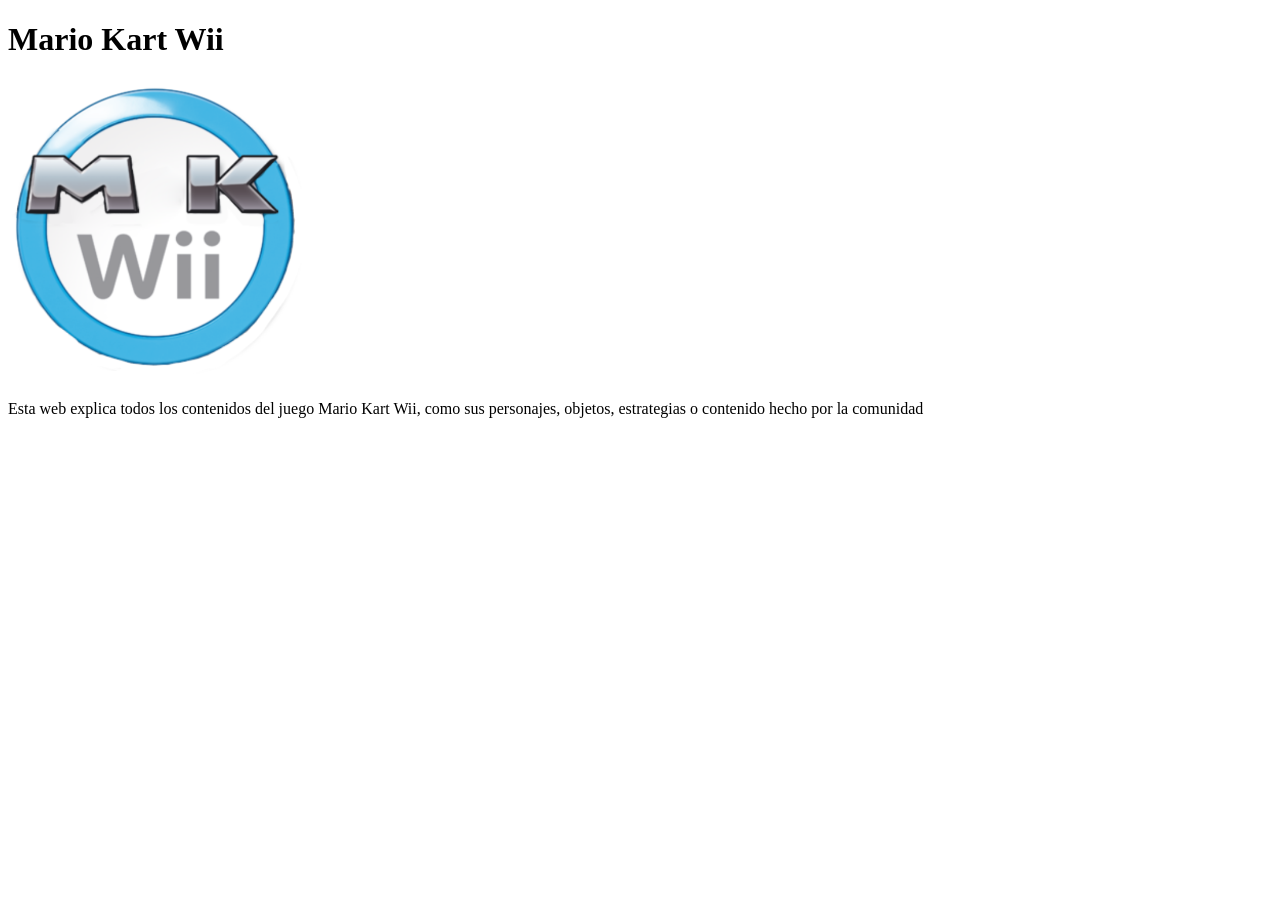
==== index.html @ 3ae0a460 "Creación de la página web" ====
<!DOCTYPE html>
<html lang="es">
<head>
    <meta charset="UTF-8">
    <meta name="viewport" content="width=device-width, initial-scale=1.0">
    <title>Mario Kart Wii</title>
</head>
<body>
    <header>
        <h1>Mario Kart Wii</h1>
        <img src="img/9885db9d9ee078055567f91ba45eabde.png" alt="Logo Mario Kart Wii" height="300">
        <nav></nav>

    </header>

    <main>
        <p>Esta web explica todos los contenidos del juego Mario Kart Wii, como sus personajes, objetos, estrategias o contenido hecho por la comunidad</p>
    </main>

    <footer>

    </footer>
</body>
</html>
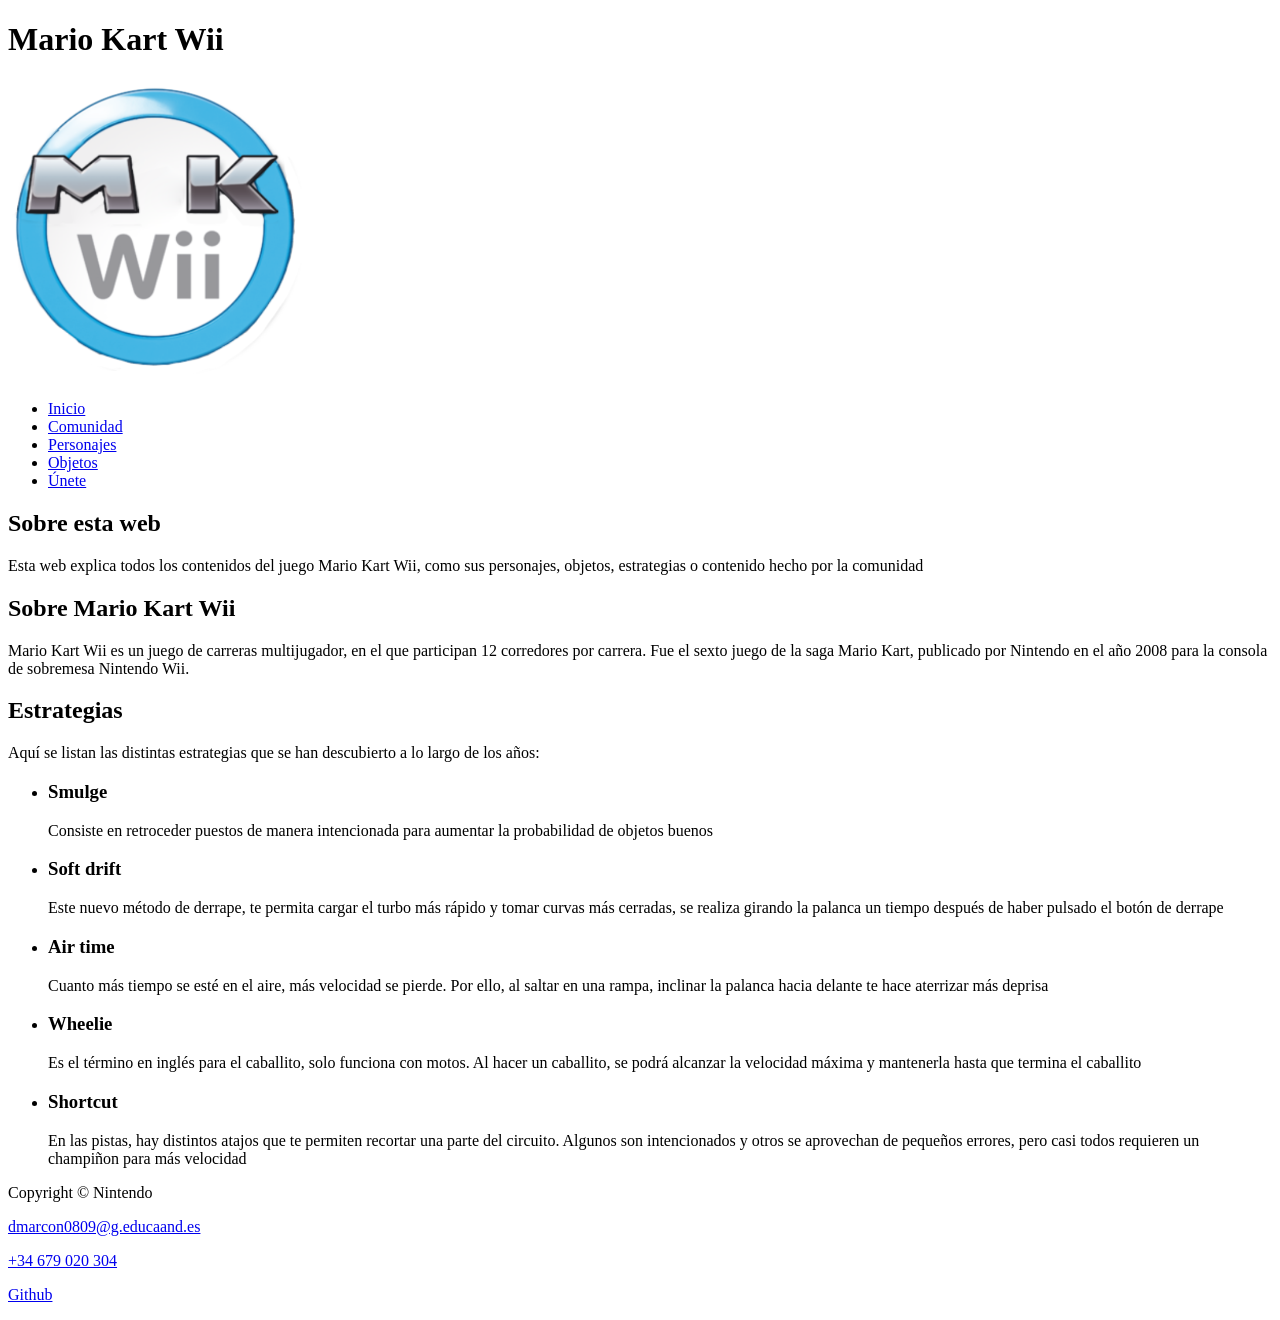
==== commit 68e52c8d: "Página inicial index realizada al completo, se añadió un favicon, se cambiaron los demás nombres de " ====
--- a/index.html
+++ b/index.html
@@ -3,21 +3,72 @@
 <head>
     <meta charset="UTF-8">
     <meta name="viewport" content="width=device-width, initial-scale=1.0">
+    <link rel="icon" href="img/Wii.svg">
     <title>Mario Kart Wii</title>
 </head>
 <body>
     <header>
         <h1>Mario Kart Wii</h1>
         <img src="img/9885db9d9ee078055567f91ba45eabde.png" alt="Logo Mario Kart Wii" height="300">
-        <nav></nav>
+        <nav>
+            <ul>
+                <li><a href="index.html">Inicio</a></li>
+                <li><a href="comunidad.html">Comunidad</a></li>
+                <li><a href="personajes.html">Personajes</a></li>
+                <li><a href="objetos.html">Objetos</a></li>
+                <li><a href="unete.html">Únete</a></li>
+            </ul>
+        </nav>
 
     </header>
 
     <main>
-        <p>Esta web explica todos los contenidos del juego Mario Kart Wii, como sus personajes, objetos, estrategias o contenido hecho por la comunidad</p>
+        <section>
+            <h2>Sobre esta web</h2>
+            <p>Esta web explica todos los contenidos del juego Mario Kart Wii, como sus personajes, objetos, 
+                estrategias o contenido hecho por la comunidad</p>
+        </section>
+
+        <section>
+            <h2>Sobre Mario Kart Wii</h2>
+            <p>Mario Kart Wii es un juego de carreras multijugador, en el que participan 12 corredores por carrera. 
+                Fue el sexto juego de la saga Mario Kart, publicado por Nintendo en el año 2008 para la consola de
+                sobremesa Nintendo Wii. </p>
+        </section>
+
+        <section>
+            <h2>Estrategias</h2>
+            <p>Aquí se listan las distintas estrategias que se han descubierto a lo largo de los años:</p>
+            <ul>
+                <li>
+                    <h3>Smulge</h3>
+                    <p>Consiste en retroceder puestos de manera intencionada para aumentar la probabilidad de objetos buenos</p>
+                </li>
+                <li>
+                    <h3>Soft drift</h3>
+                    <p>Este nuevo método de derrape, te permita cargar el turbo más rápido y tomar curvas más cerradas, se realiza girando la palanca un tiempo después de haber pulsado el botón de derrape</p>
+                </li>
+                <li>
+                    <h3>Air time</h3>
+                    <p>Cuanto más tiempo se esté en el aire, más velocidad se pierde. Por ello, al saltar en una rampa, inclinar la palanca hacia delante te hace aterrizar más deprisa</p>
+                </li>
+                <li>
+                    <h3>Wheelie</h3>
+                    <p>Es el término en inglés para el caballito, solo funciona con motos. Al hacer un caballito, se podrá alcanzar la velocidad máxima y mantenerla hasta que termina el caballito</p>
+                </li>
+                <li>
+                    <h3>Shortcut</h3>
+                    <p>En las pistas, hay distintos atajos que te permiten recortar una parte del circuito. Algunos son intencionados y otros se aprovechan de pequeños errores, pero casi todos requieren un champiñon para más velocidad</p>
+                </li>
+            </ul>
+        </section>
     </main>
 
     <footer>
+        <p>Copyright &copy; Nintendo</p>
+        <p><a href="mailto:dmarcon0809@g.educaand.es">dmarcon0809@g.educaand.es</a></p>
+        <p><a href="tel:+34679020304">+34 679 020 304</a></p>
+        <p><a href="https://github.com/DiegoMartin008">Github</a></p>
 
     </footer>
 </body>
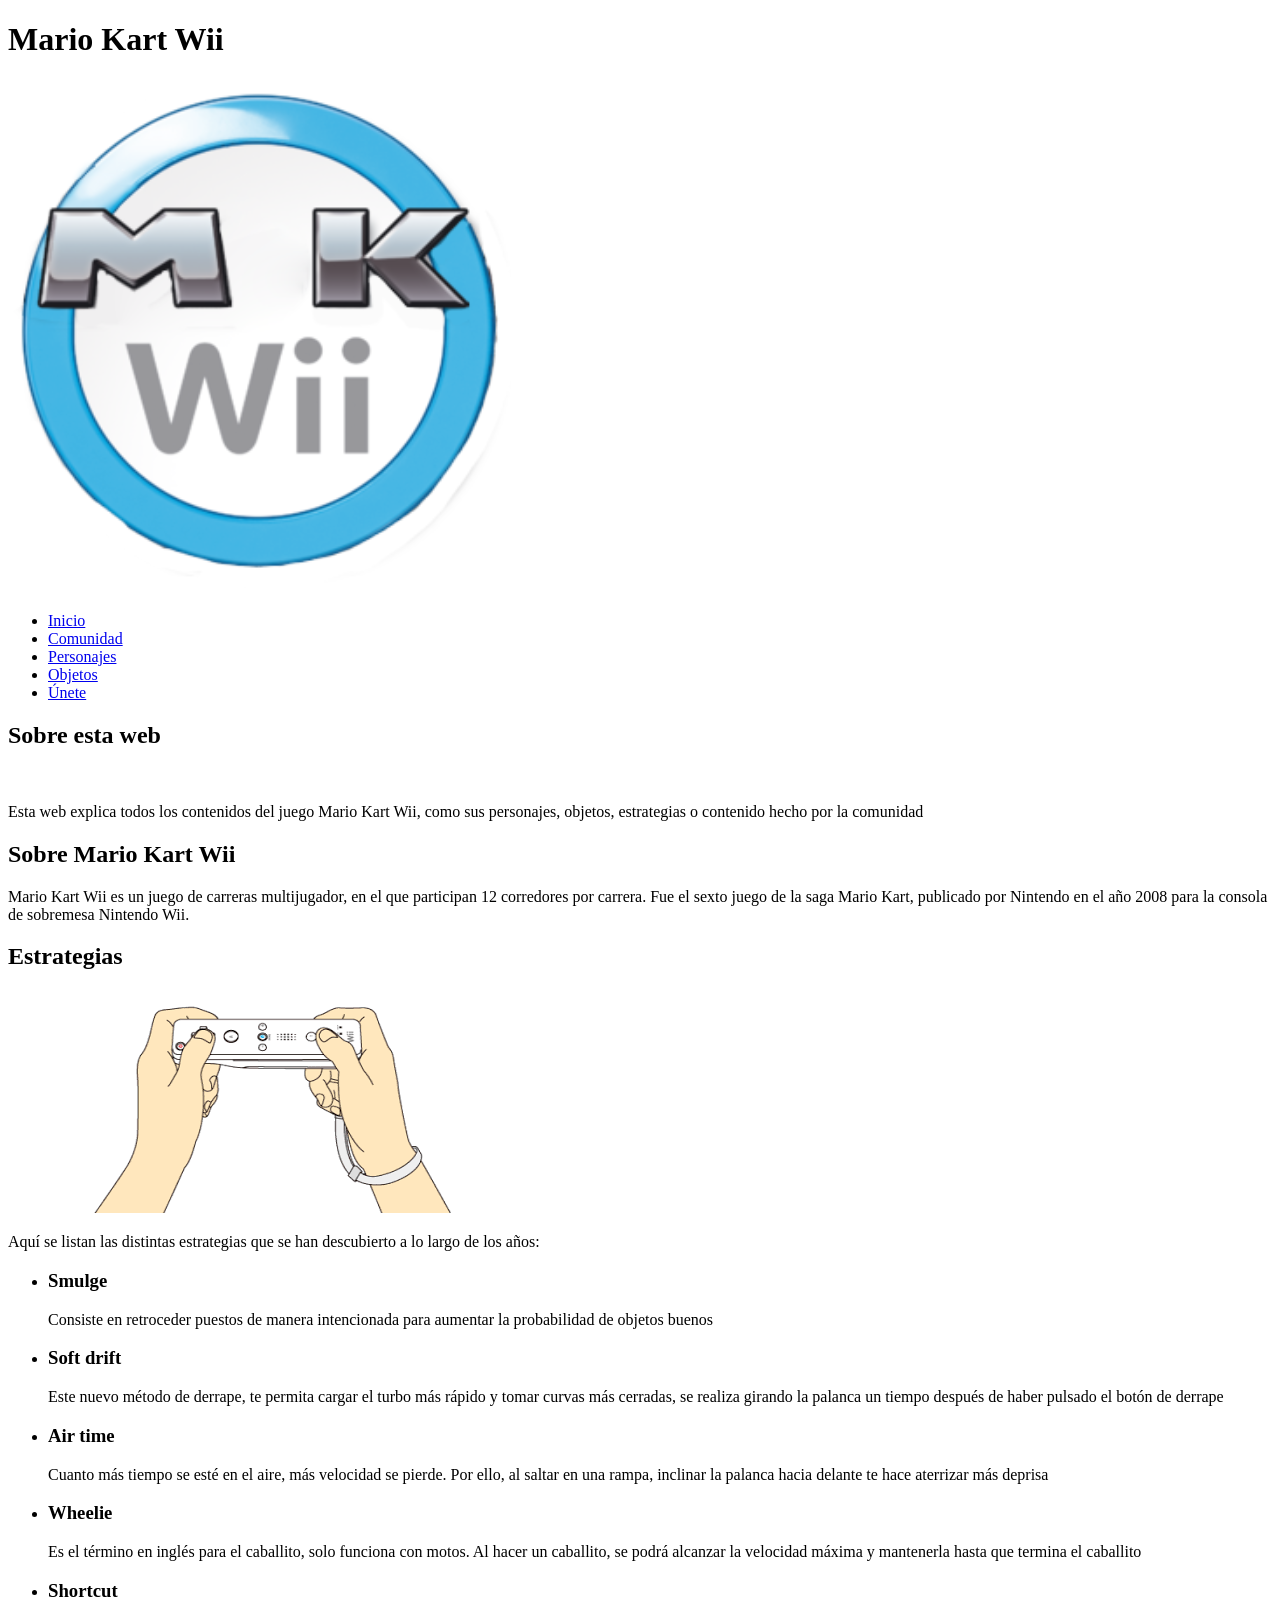
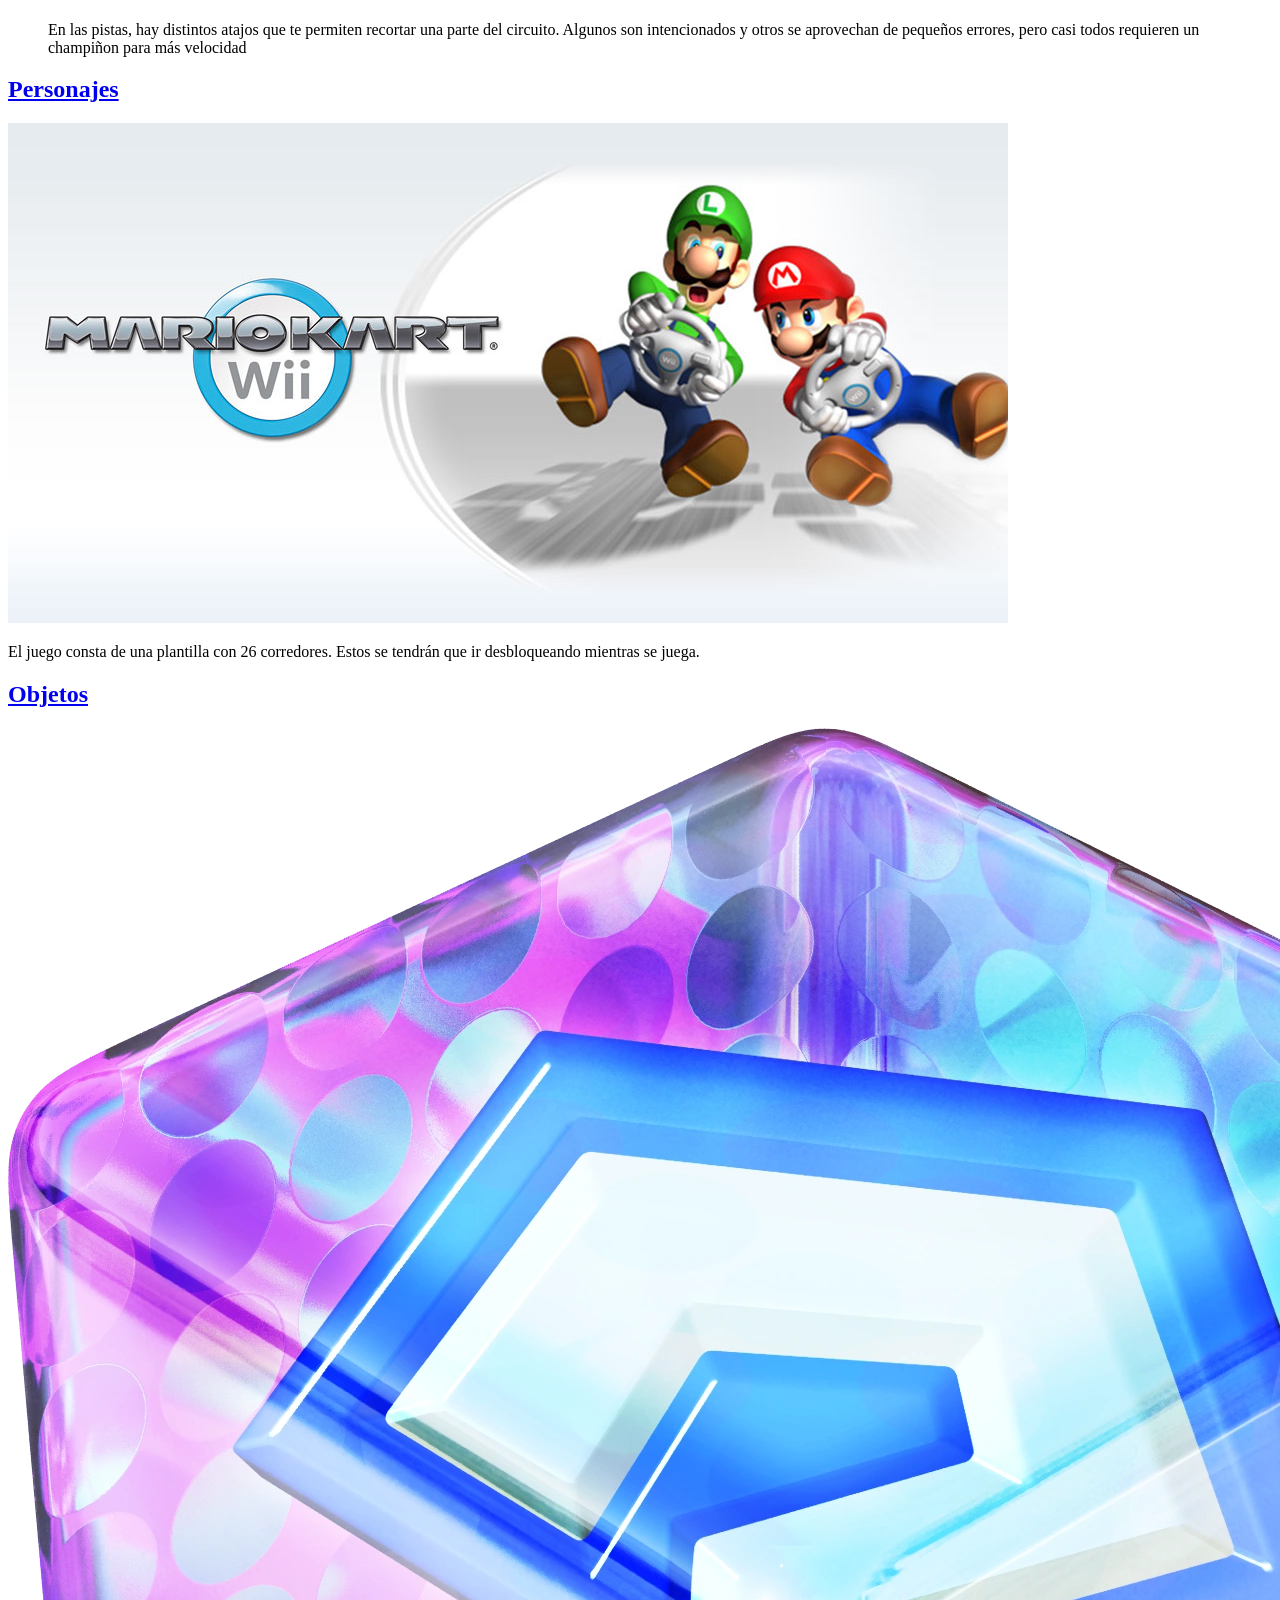
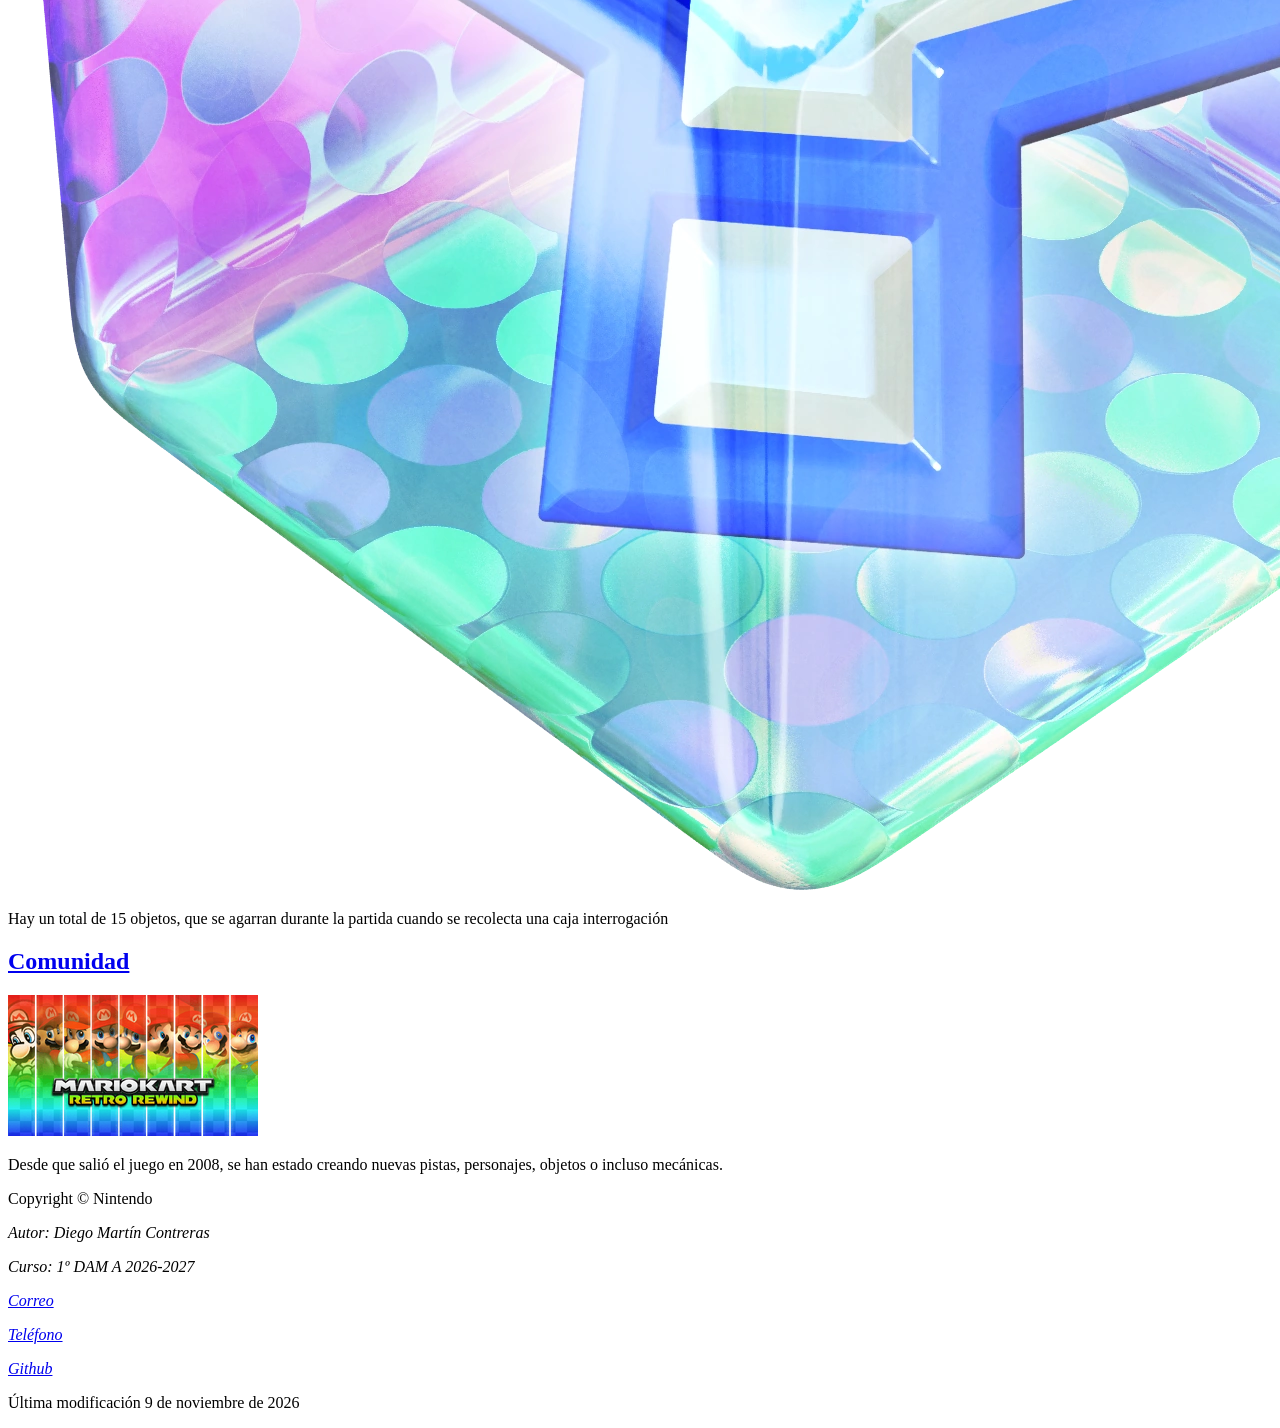
==== commit cc2db3df: "Añadido resúmenes de las demás páginas en el index, 3 imágenes nuevas y un footer más completo" ====
--- a/index.html
+++ b/index.html
@@ -9,7 +9,7 @@
 <body>
     <header>
         <h1>Mario Kart Wii</h1>
-        <img src="img/9885db9d9ee078055567f91ba45eabde.png" alt="Logo Mario Kart Wii" height="300">
+        <img src="img/Mario Kart Wii logo.png" alt="Logo Mario Kart Wii">
         <nav>
             <ul>
                 <li><a href="index.html">Inicio</a></li>
@@ -25,6 +25,7 @@
     <main>
         <section>
             <h2>Sobre esta web</h2>
+            <img src="" alt="">
             <p>Esta web explica todos los contenidos del juego Mario Kart Wii, como sus personajes, objetos, 
                 estrategias o contenido hecho por la comunidad</p>
         </section>
@@ -38,6 +39,7 @@
 
         <section>
             <h2>Estrategias</h2>
+            <img src="img/WiiMote horizontal.png" alt="Mando Wii horizontal">
             <p>Aquí se listan las distintas estrategias que se han descubierto a lo largo de los años:</p>
             <ul>
                 <li>
@@ -62,14 +64,39 @@
                 </li>
             </ul>
         </section>
+
+        <section>
+            <h2><a href="personajes.html">Personajes</a></h2>
+            <img src="img/Mario Kart Wii imagen lanzamiento.jpg" alt="Mario Kart Wii lanzamiento">
+            <p>El juego consta de una plantilla con 26 corredores. Estos se tendrán que ir desbloqueando mientras se juega.</p>
+        </section>
+
+        <section>
+            <h2><a href="objetos.html">Objetos</a></h2>
+            <img src="img/MK8_Item_Box.webp" alt="Mario Kart Wii lanzamiento">
+            <p>Hay un total de 15 objetos, que se agarran durante la partida cuando se recolecta una caja interrogación</p>
+        </section>
+
+        <section>
+            <h2><a href="comunidad.html">Comunidad</a></h2>
+            <img src="img/250px-Retro_Rewind_Cover.png" alt="Mario Kart Wii lanzamiento">
+            <p>Desde que salió el juego en 2008, se han estado creando nuevas pistas, personajes, objetos o incluso mecánicas.</p>
+        </section>
+
+
     </main>
 
     <footer>
         <p>Copyright &copy; Nintendo</p>
-        <p><a href="mailto:dmarcon0809@g.educaand.es">dmarcon0809@g.educaand.es</a></p>
-        <p><a href="tel:+34679020304">+34 679 020 304</a></p>
-        <p><a href="https://github.com/DiegoMartin008">Github</a></p>
+        <address>
+            <p>Autor: Diego Martín Contreras</p>
+            <p>Curso: 1º DAM A 2026-2027</p>
+            <p><a href="mailto:dmarcon0809@g.educaand.es">Correo</a></p>
+            <p><a href="tel:+34679020304">Teléfono</a></p>
+            <p><a href="https://github.com/DiegoMartin008">Github</a></p>
+        </address>
 
+        <p>Última modificación <time datetime="2026-11-9">9 de noviembre de 2026</time></p></p>
     </footer>
 </body>
 </html>
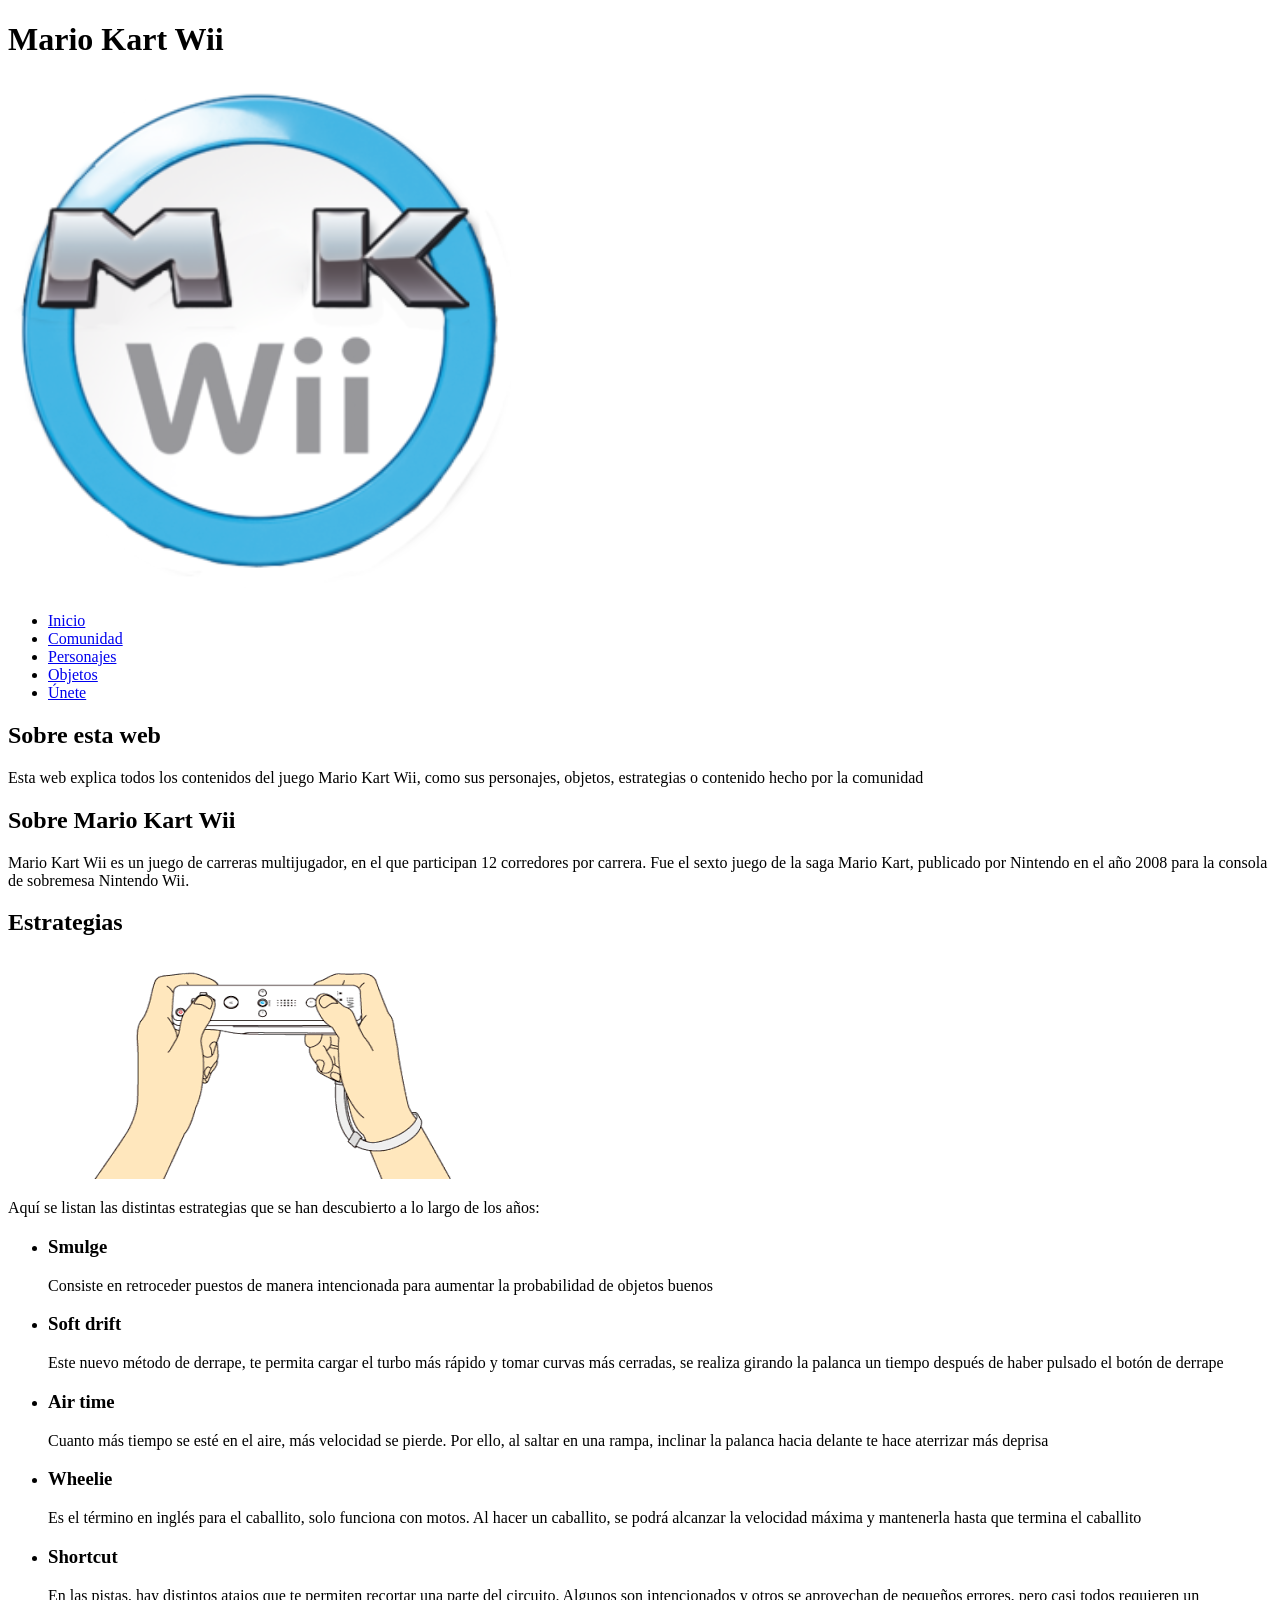
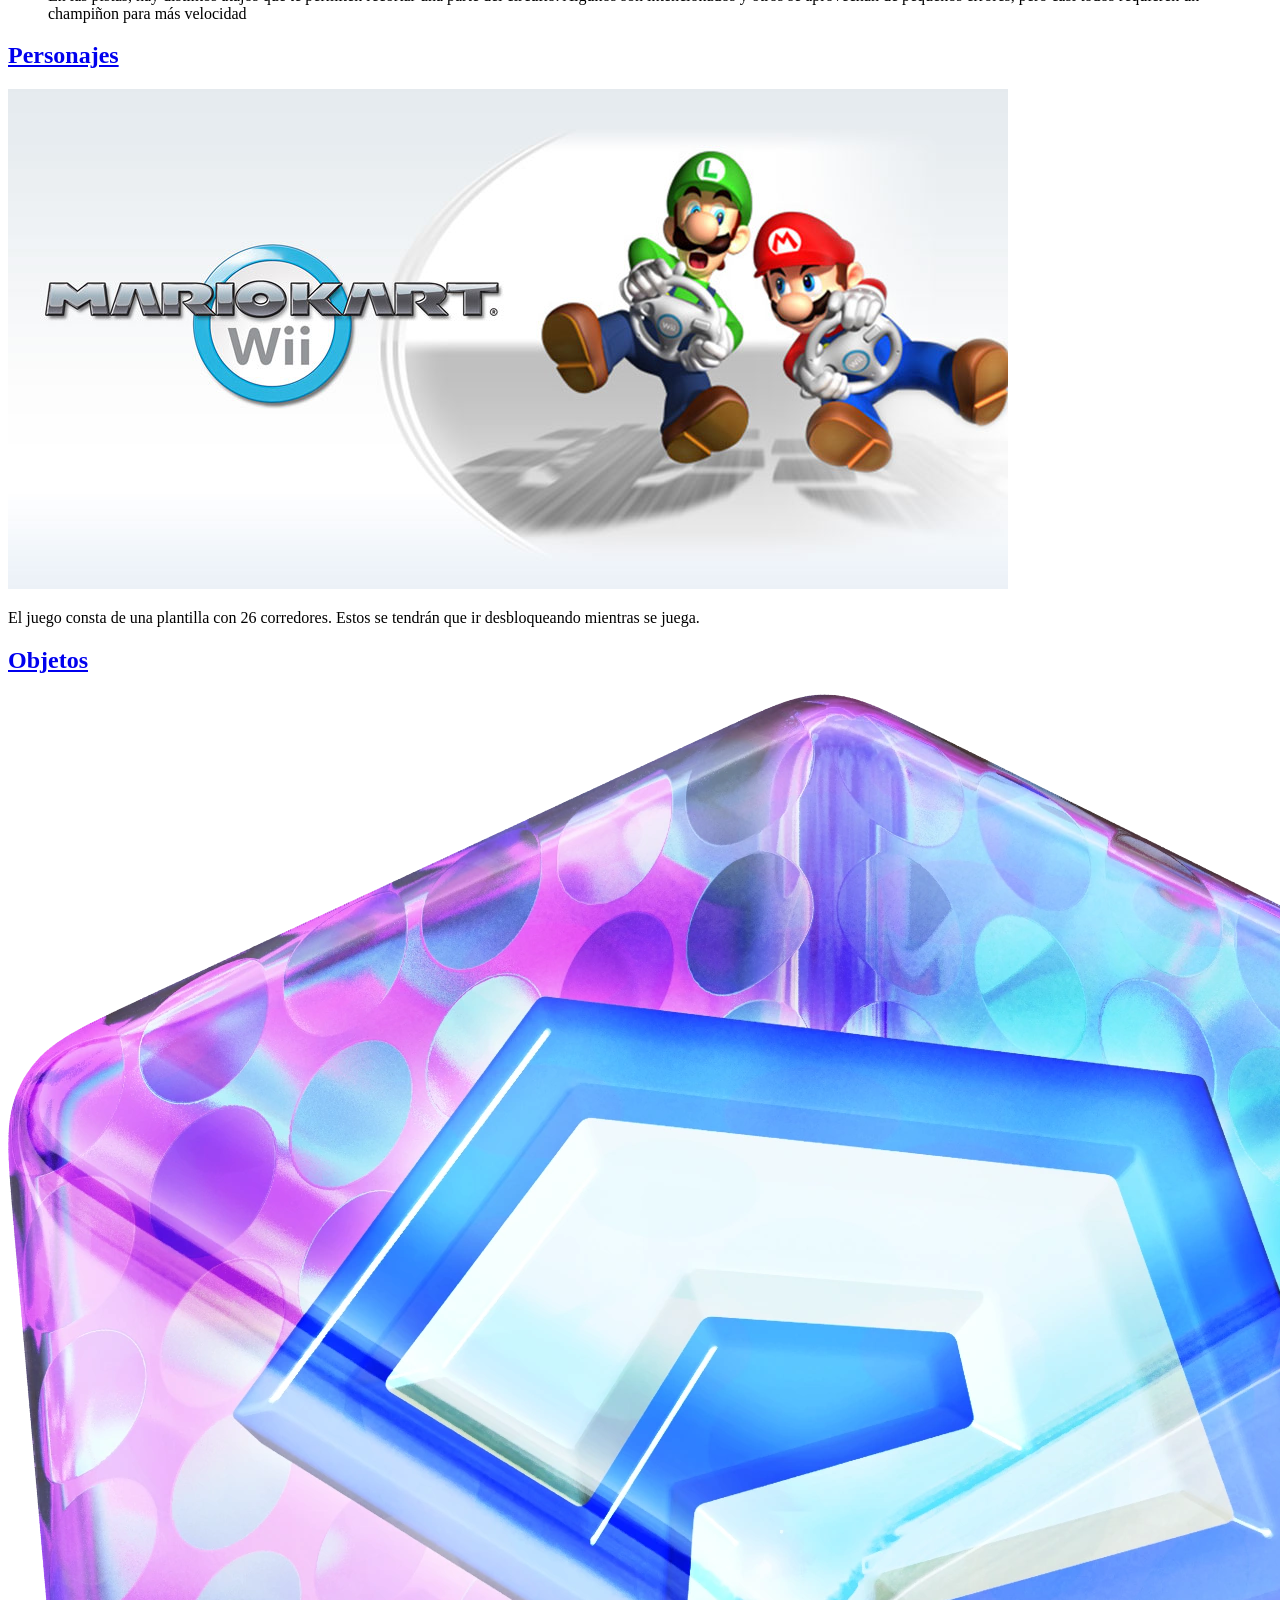
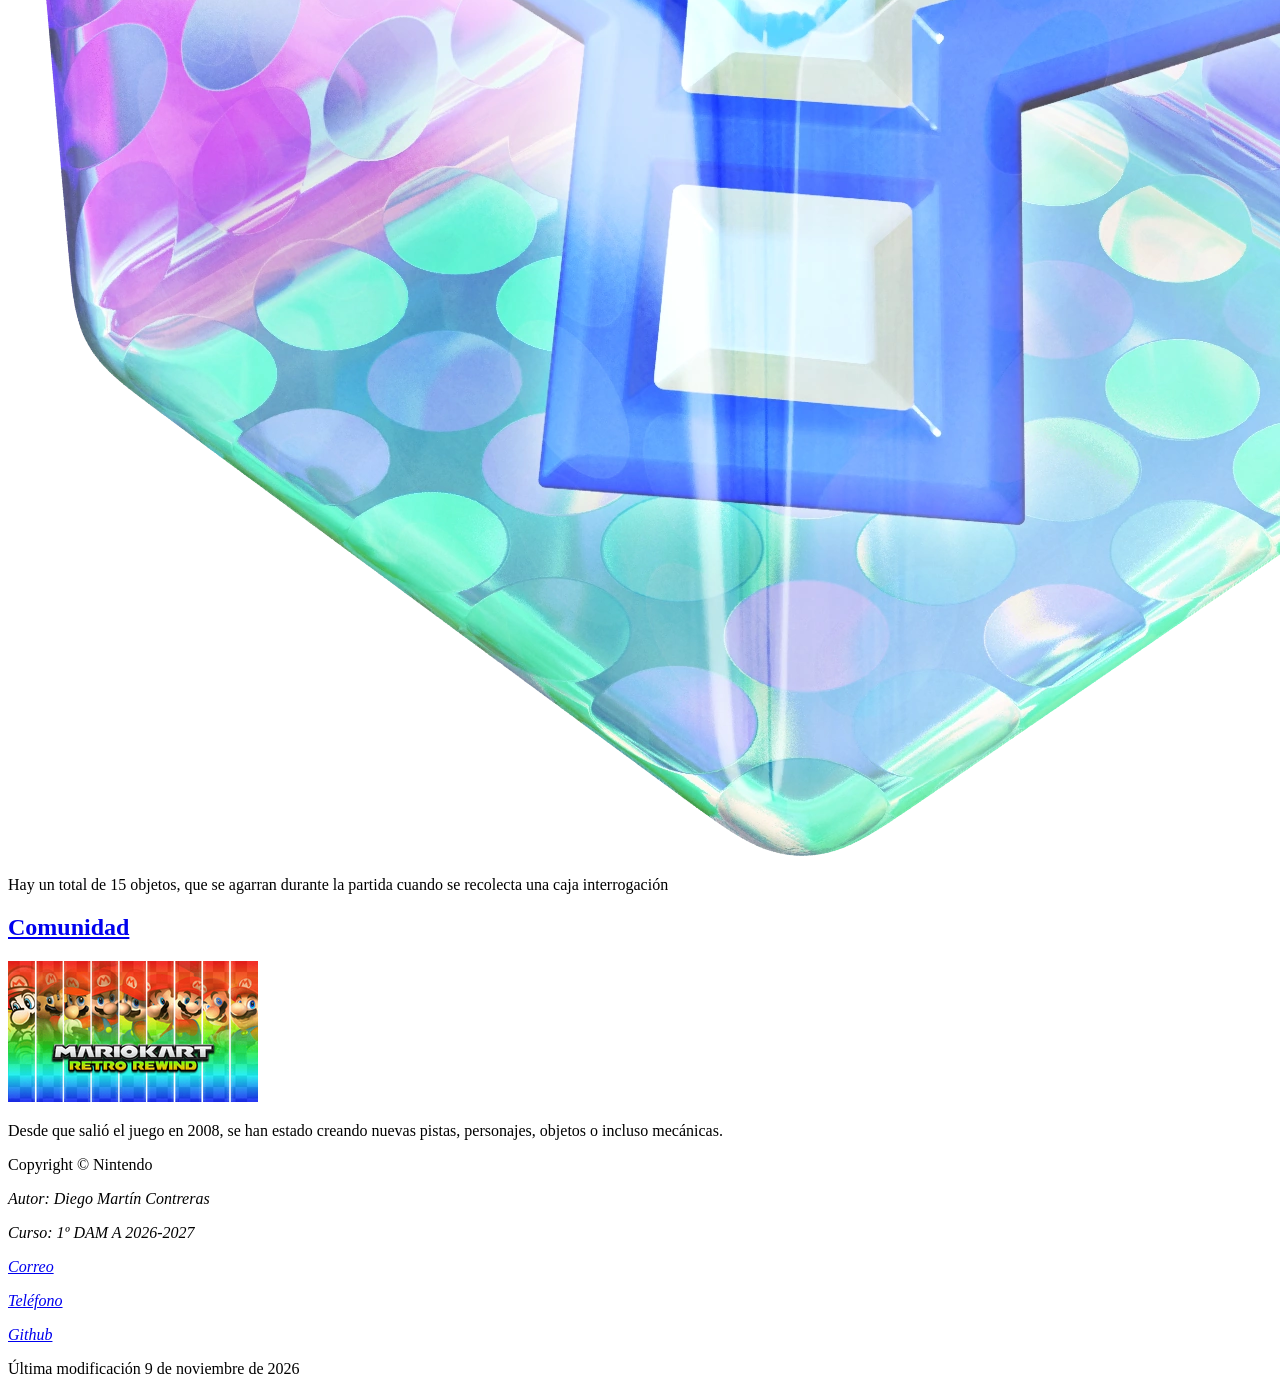
==== commit 6ab234b4: "Añadido el contenido de la página comunidad, todos los elementos de bloque" ====
--- a/index.html
+++ b/index.html
@@ -25,7 +25,6 @@
     <main>
         <section>
             <h2>Sobre esta web</h2>
-            <img src="" alt="">
             <p>Esta web explica todos los contenidos del juego Mario Kart Wii, como sus personajes, objetos, 
                 estrategias o contenido hecho por la comunidad</p>
         </section>
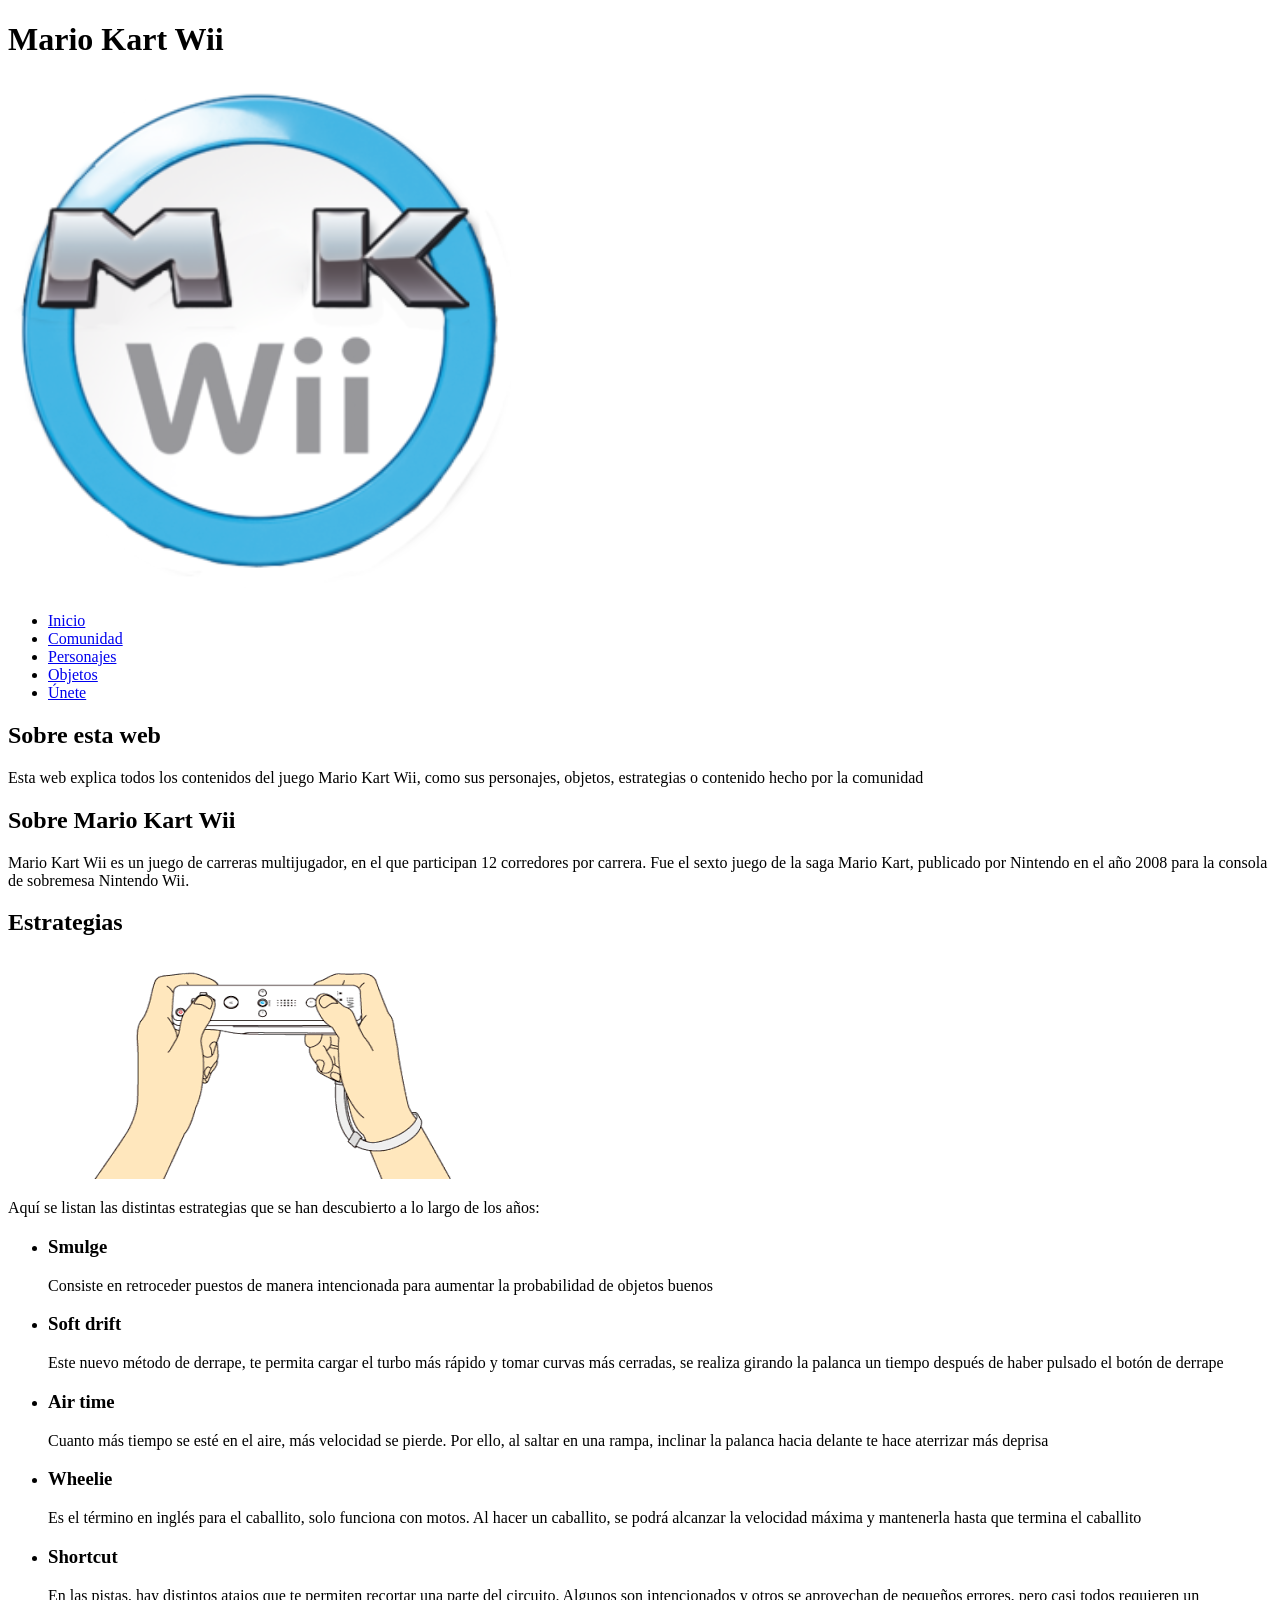
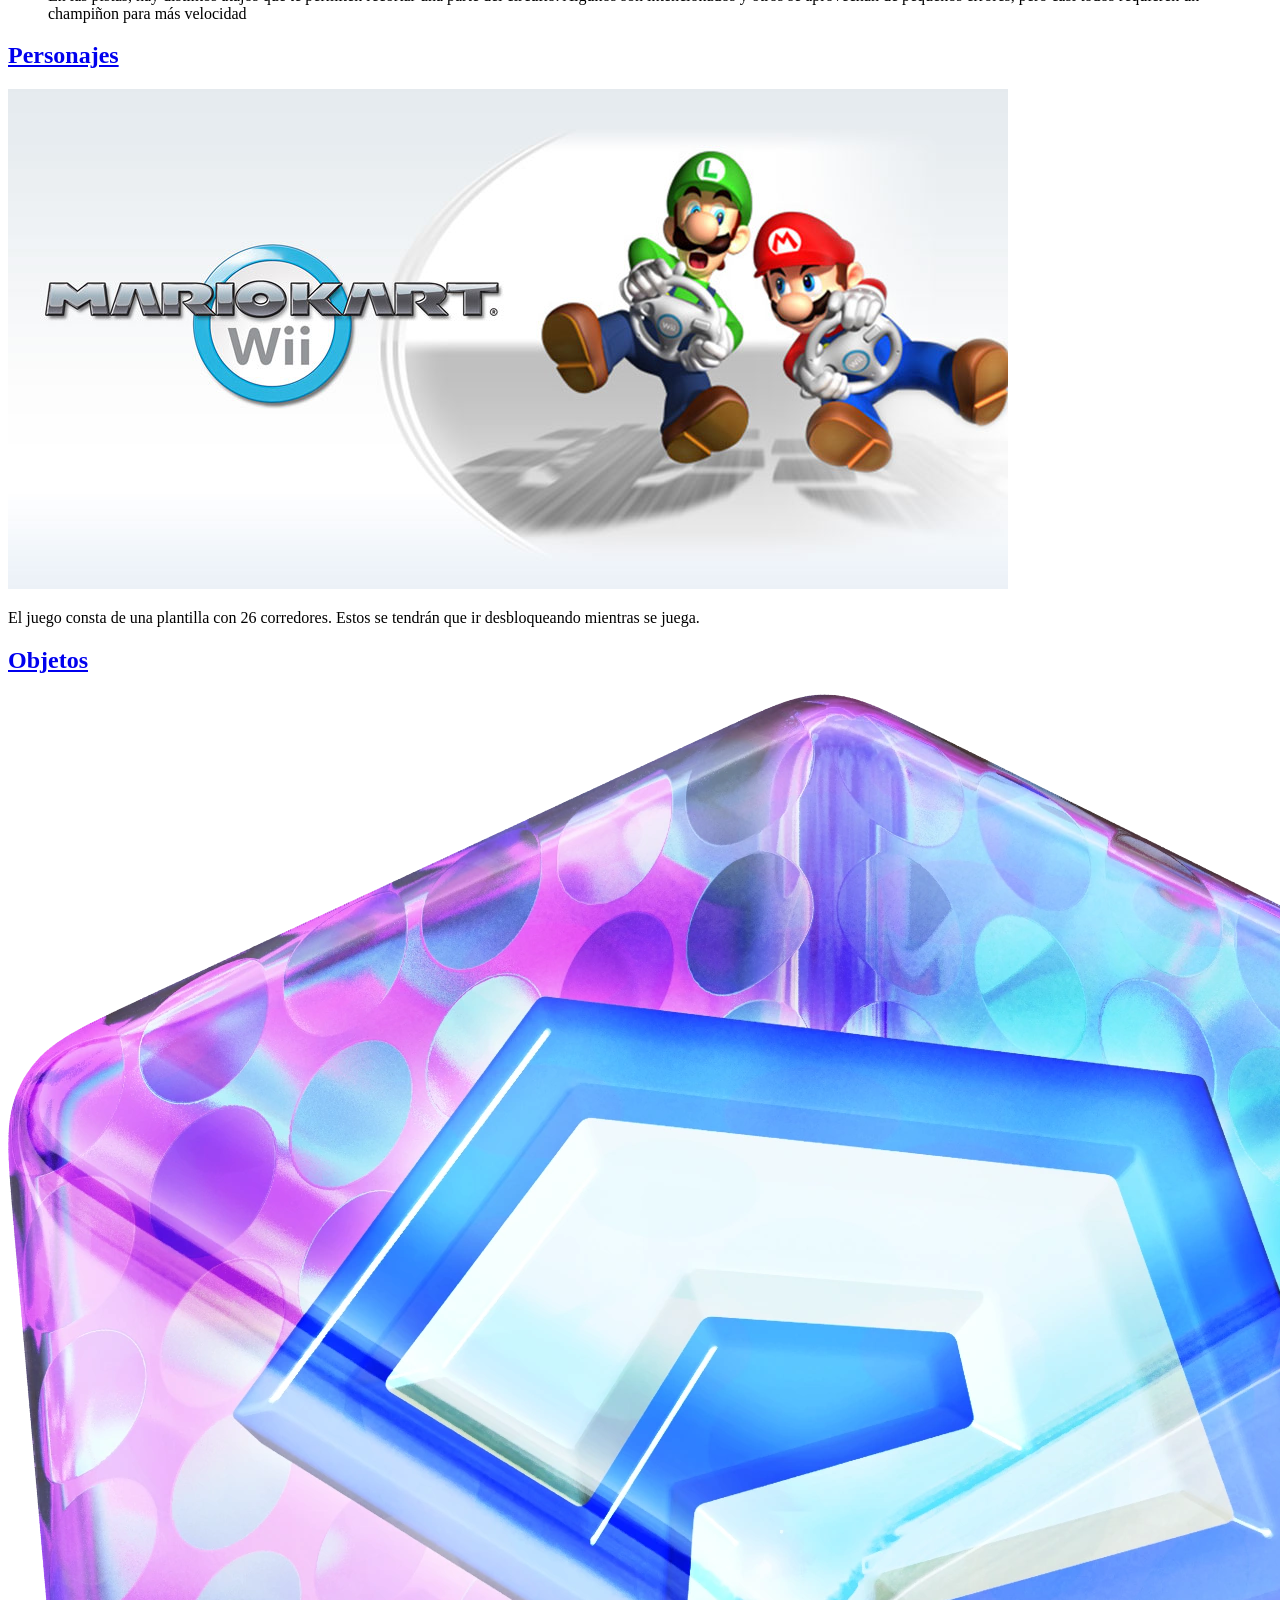
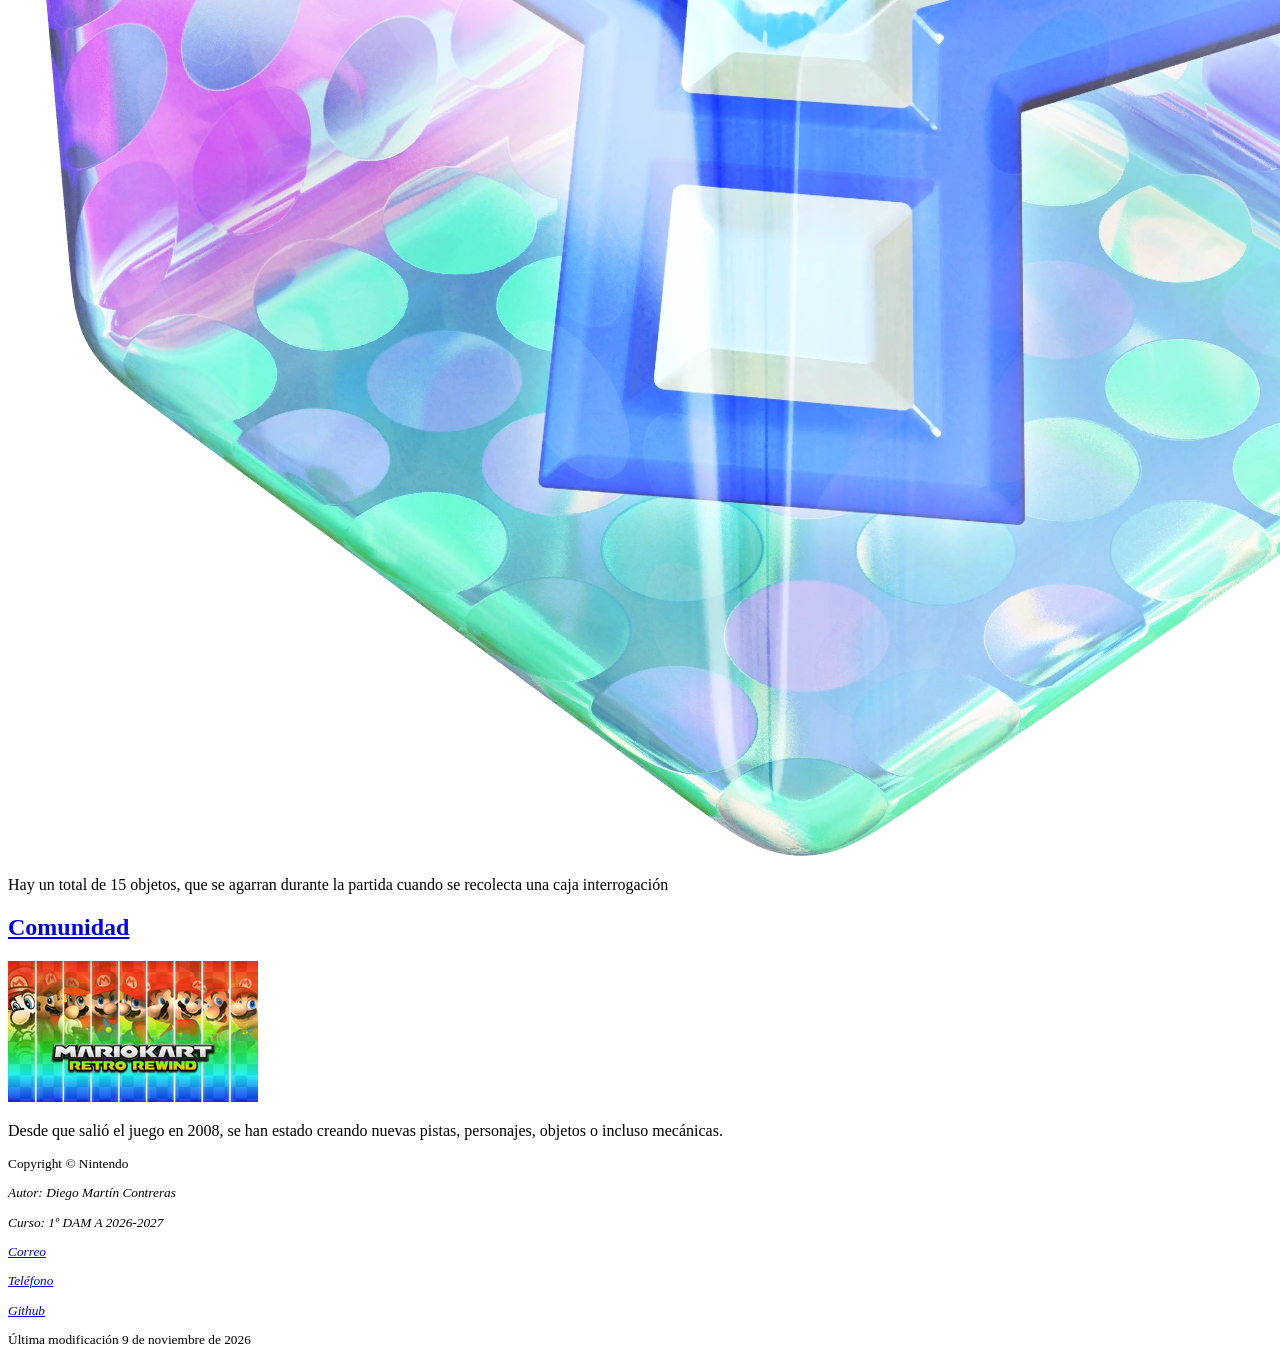
==== commit bb531376: "Añadido elementos de texto, y modificado el footer en todas las páginas" ====
--- a/index.html
+++ b/index.html
@@ -86,16 +86,18 @@
     </main>
 
     <footer>
-        <p>Copyright &copy; Nintendo</p>
-        <address>
-            <p>Autor: Diego Martín Contreras</p>
-            <p>Curso: 1º DAM A 2026-2027</p>
-            <p><a href="mailto:dmarcon0809@g.educaand.es">Correo</a></p>
-            <p><a href="tel:+34679020304">Teléfono</a></p>
-            <p><a href="https://github.com/DiegoMartin008">Github</a></p>
-        </address>
+        <small>
+            <p>Copyright &copy; Nintendo</p>
+            <address>
+                <p>Autor: Diego Martín Contreras</p>
+                <p>Curso: 1º DAM A 2026-2027</p>
+                <p><a href="mailto:dmarcon0809@g.educaand.es">Correo</a></p>
+                <p><a href="tel:+34679020304">Teléfono</a></p>
+                <p><a href="https://github.com/DiegoMartin008">Github</a></p>
+            </address>
 
-        <p>Última modificación <time datetime="2026-11-9">9 de noviembre de 2026</time></p></p>
+            <p>Última modificación <time datetime="2026-11-9">9 de noviembre de 2026</time></p></p>
+        </small>
     </footer>
 </body>
 </html>
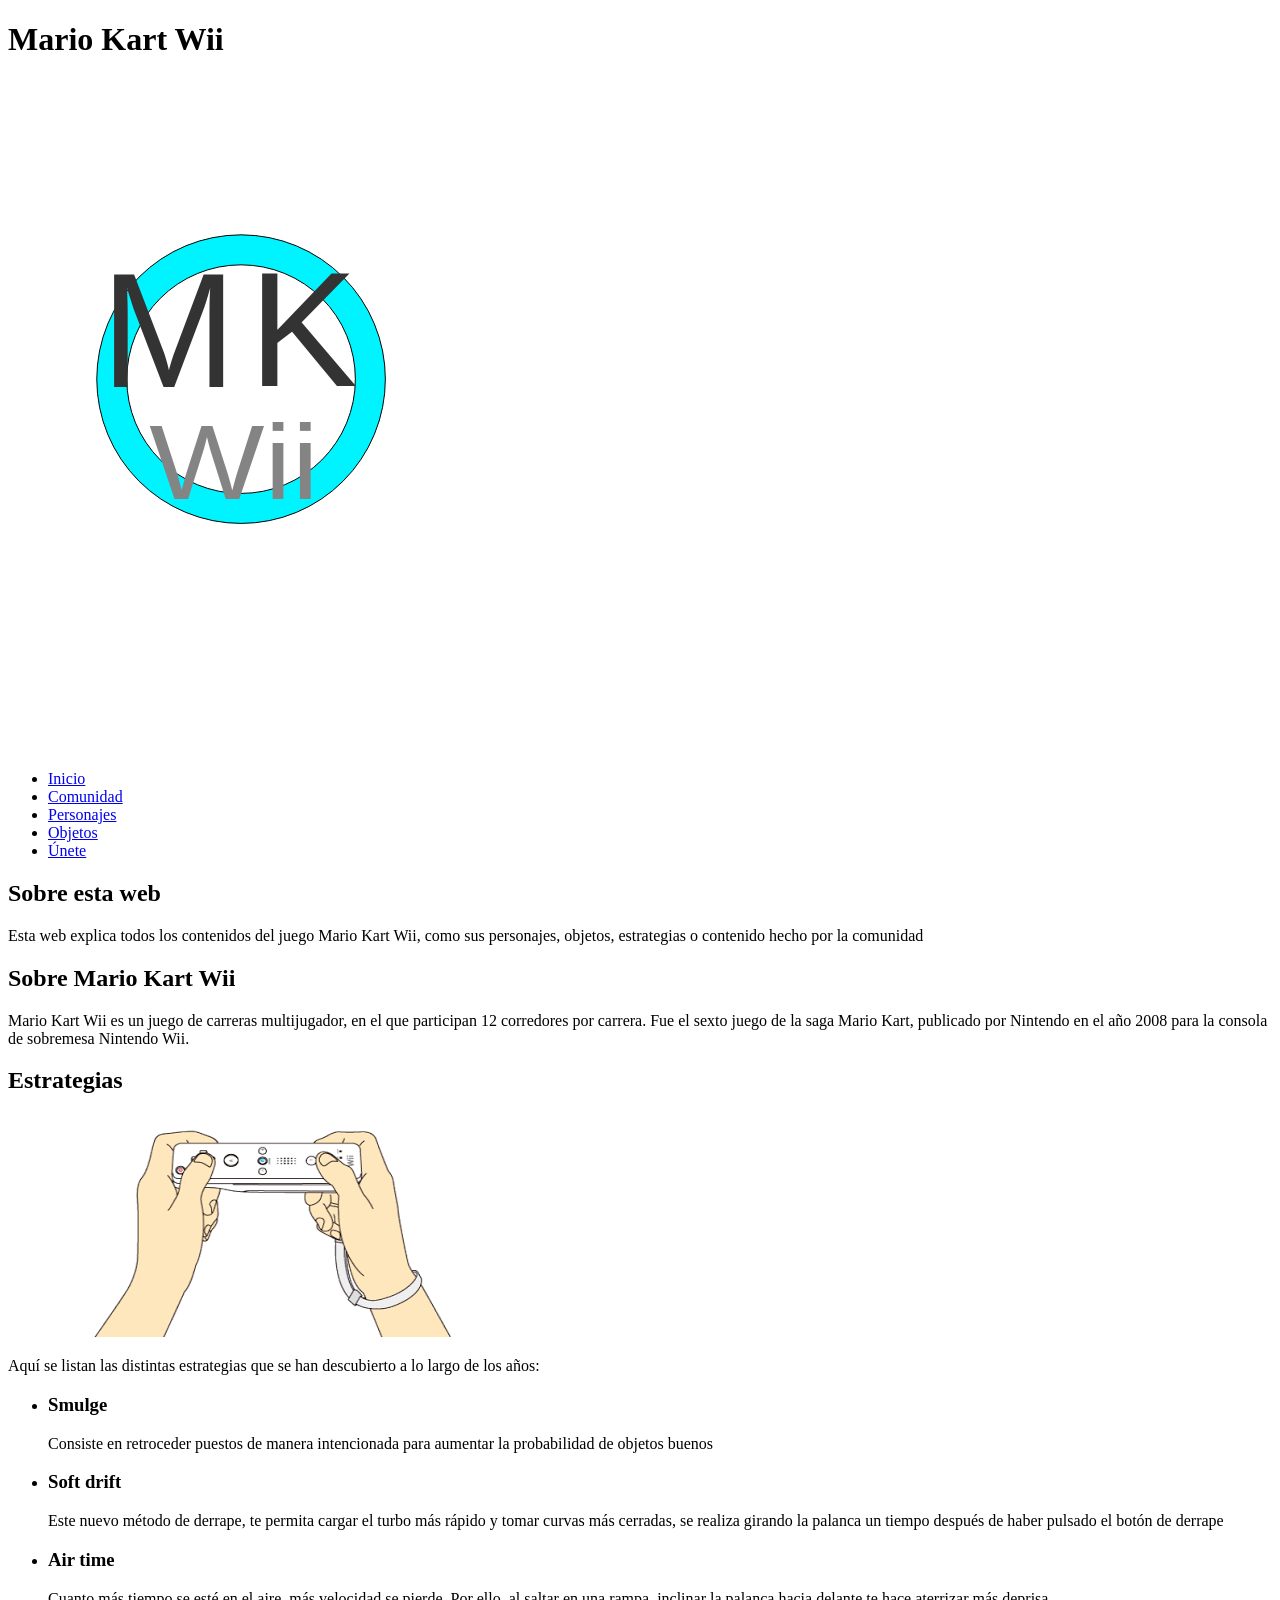
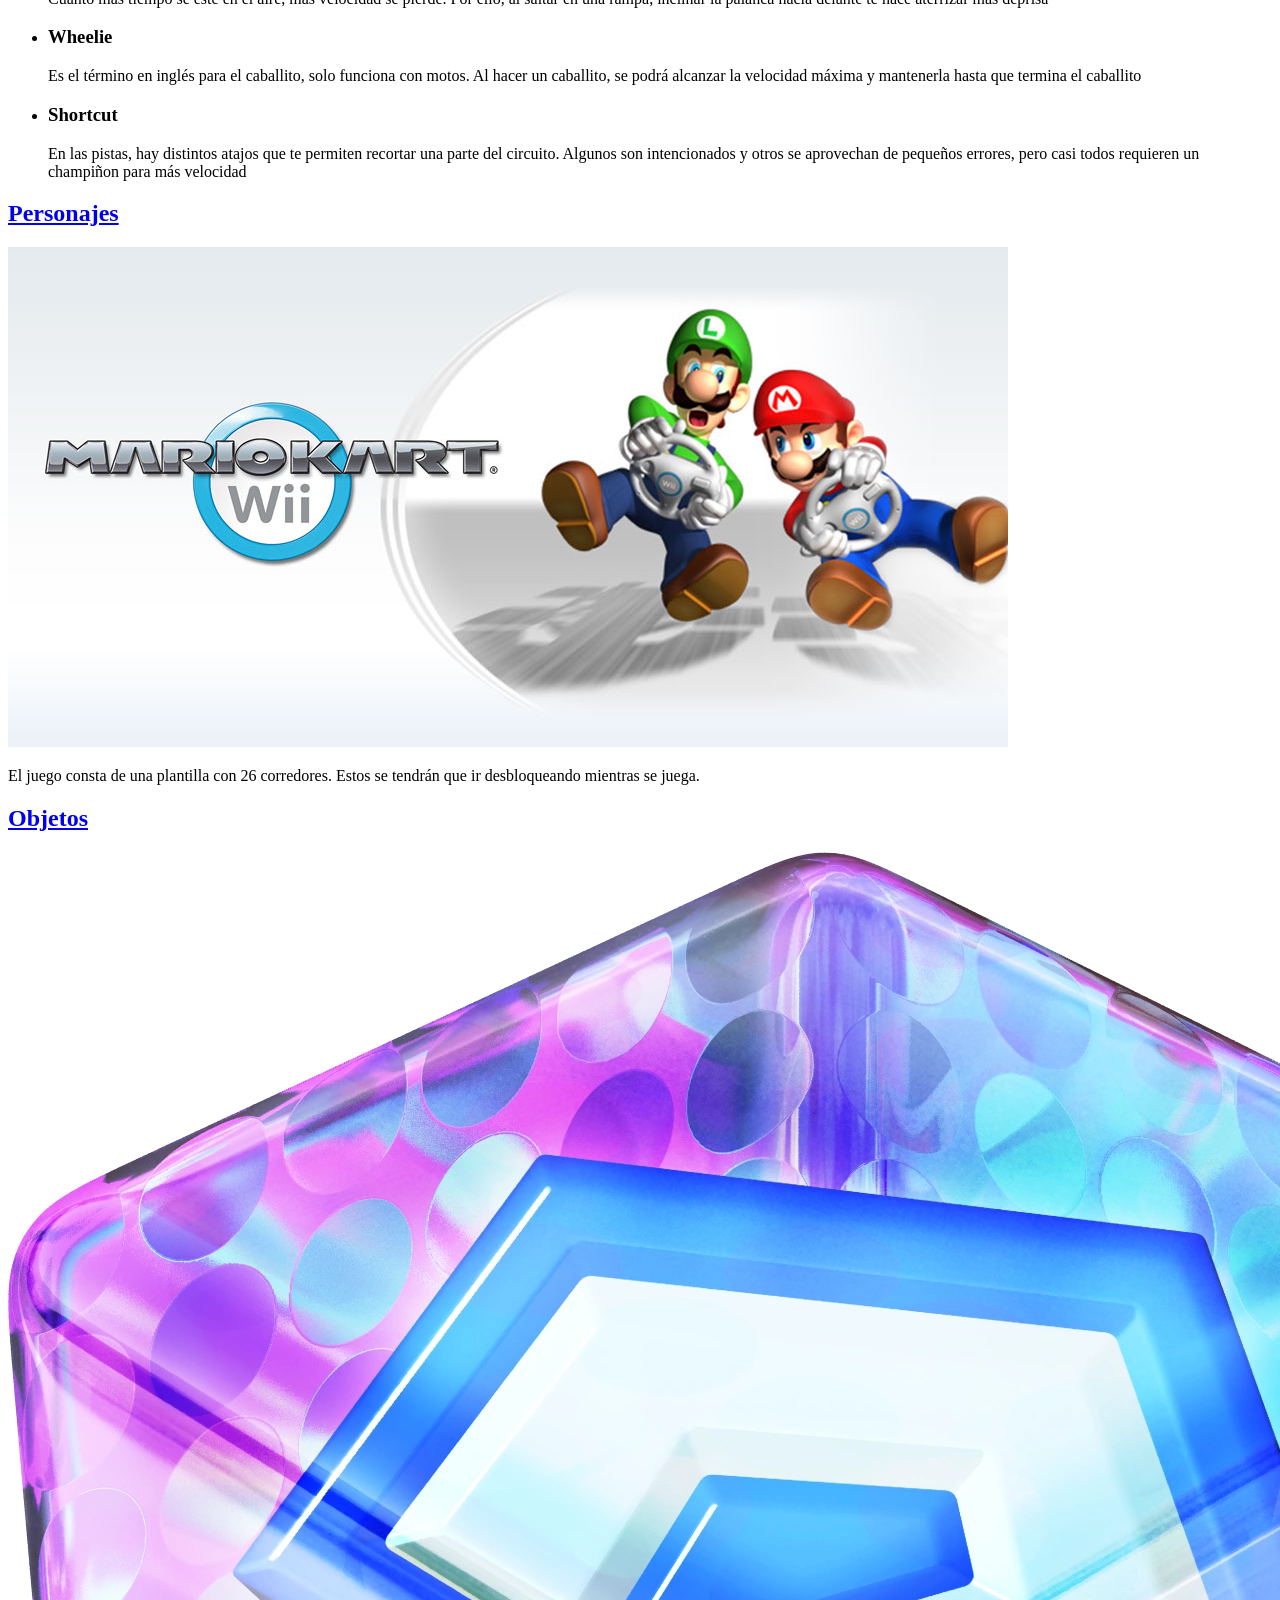
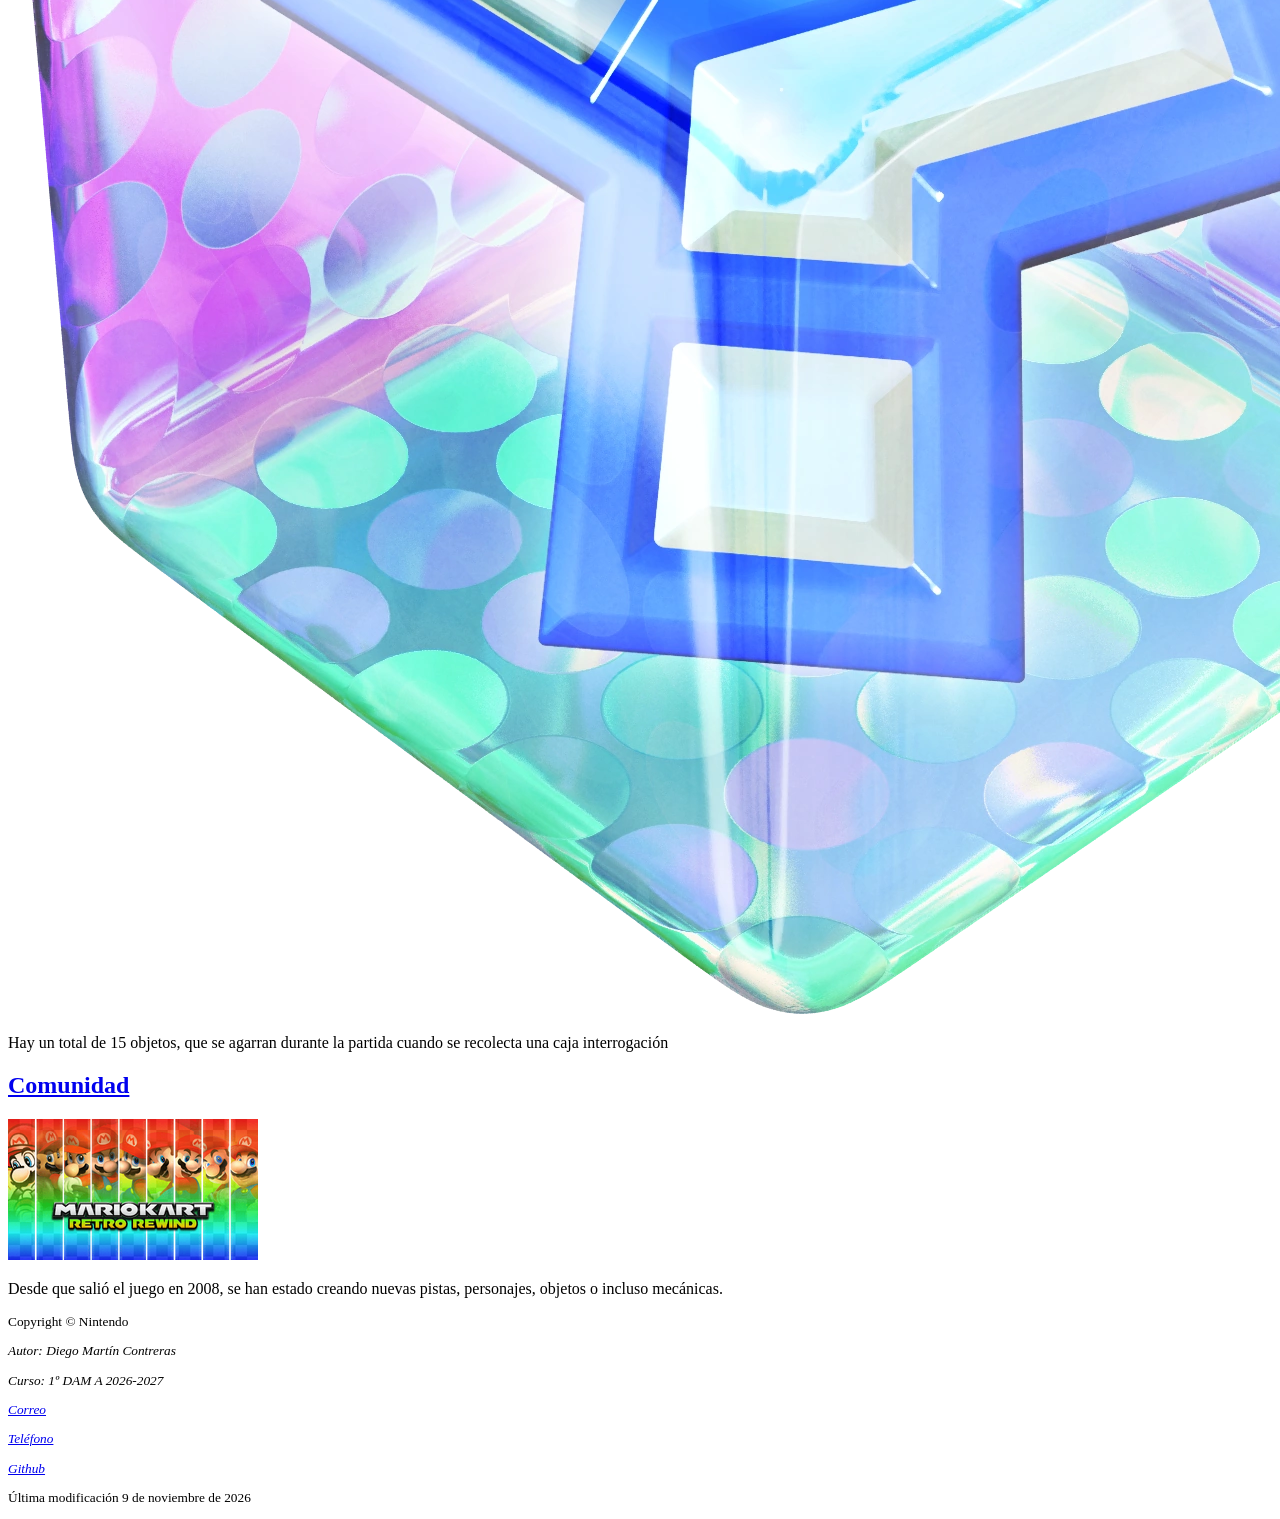
==== commit 60cd0de0: "Realizada la tabla de la página personajes y cambiado el logotipo del header por un svg" ====
--- a/index.html
+++ b/index.html
@@ -9,7 +9,7 @@
 <body>
     <header>
         <h1>Mario Kart Wii</h1>
-        <img src="img/Mario Kart Wii logo.png" alt="Logo Mario Kart Wii">
+        <img src="img/mkwiilogo.svg" alt="Logo Mario Kart Wii">
         <nav>
             <ul>
                 <li><a href="index.html">Inicio</a></li>
